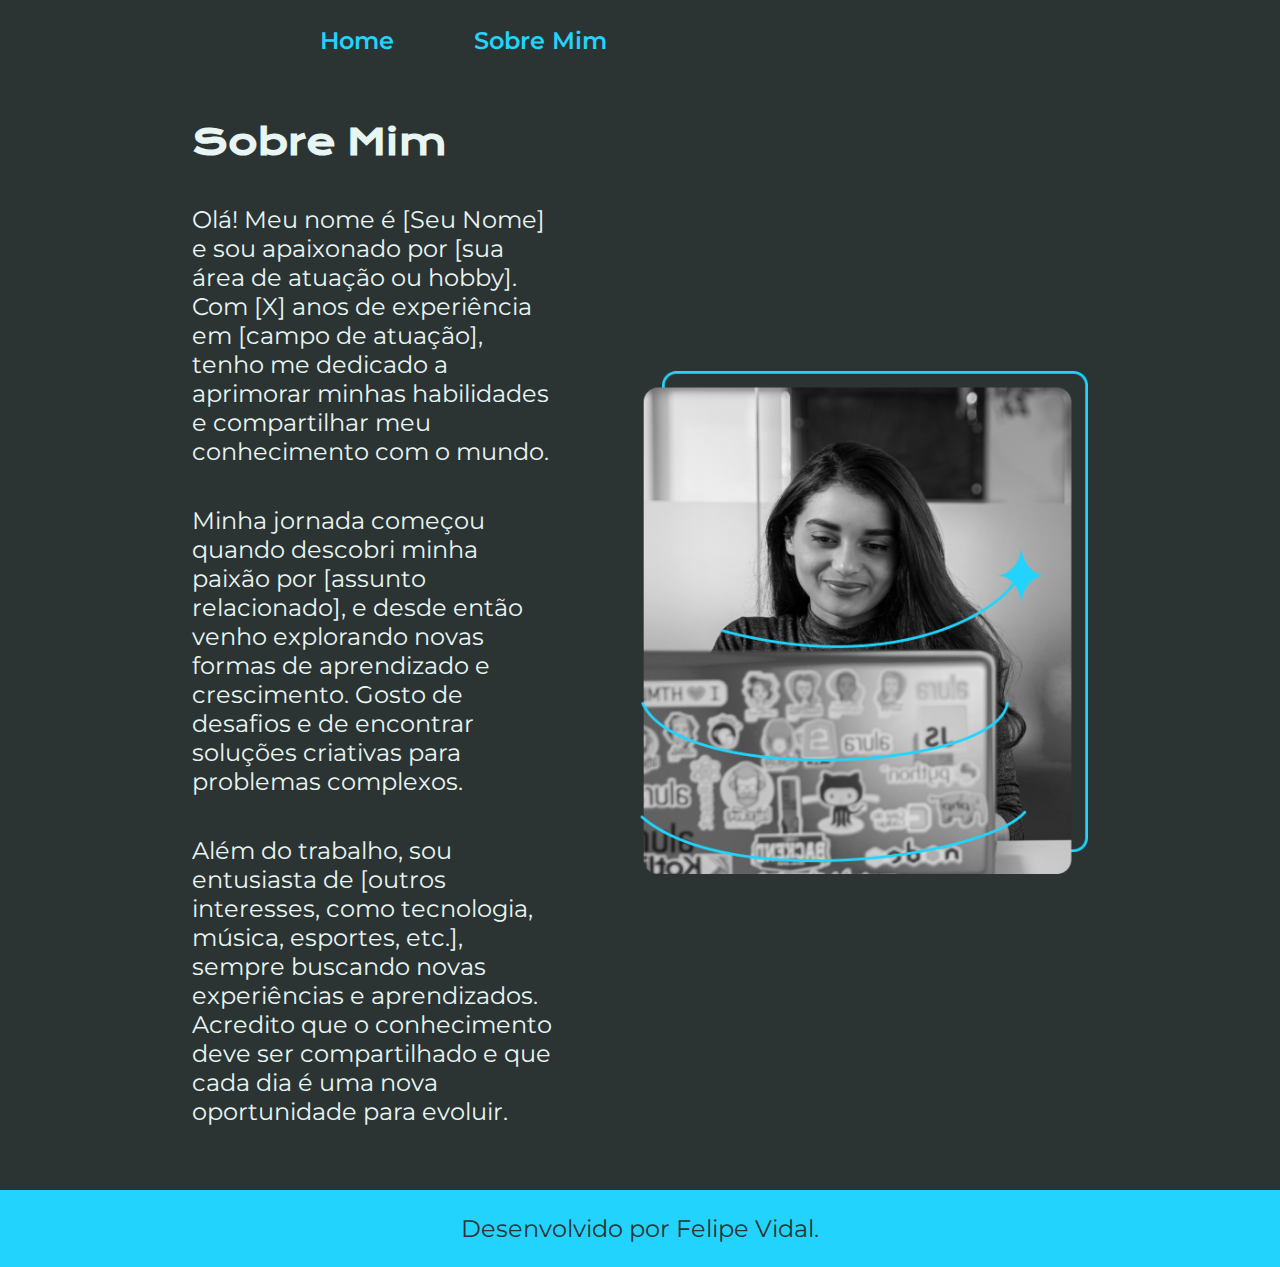
==== about.html @ 4f7fe80c "HTML-e-CSS-Portfolio" ====
<!DOCTYPE html>
<html lang="pt-br">
<head>
    <meta charset="UTF-8">
    <meta name="viewport" content="width=device-width, initial-scale=1.0">
    <title>Sobre Mim</title>
    <link rel="stylesheet" href="css/style.css">
</head>
<body>
    <header class="cabecalho">
        <nav class="cabecalho__menu">
            <a class="cabecalho__menu__link" href="index.html">Home</a>
            <a class="cabecalho__menu__link" href="about.html">Sobre Mim</a>
        </nav>
    </header>
    <main class="apresentacao">
        <section class="apresentacao__conteudo">
            <h1 class="apresentacao__conteudo__titulo">Sobre Mim</h1>
            <p class="apresentacao__conteudo__paragrafo">
                Olá! Meu nome é [Seu Nome] e sou apaixonado por [sua área de atuação ou hobby]. Com [X] anos de experiência em [campo de atuação], tenho me dedicado a aprimorar minhas habilidades e compartilhar meu conhecimento com o mundo.
            </p>
            <p class="apresentacao__conteudo__paragrafo">
                Minha jornada começou quando descobri minha paixão por [assunto relacionado], e desde então venho explorando novas formas de aprendizado e crescimento. Gosto de desafios e de encontrar soluções criativas para problemas complexos.
            </p>
            <p class="apresentacao__conteudo__paragrafo">
                Além do trabalho, sou entusiasta de [outros interesses, como tecnologia, música, esportes, etc.], sempre buscando novas experiências e aprendizados. Acredito que o conhecimento deve ser compartilhado e que cada dia é uma nova oportunidade para evoluir.
            </p>
        </section>
        <img class="apresentacao__imagem" src="img/Imagem.png" alt="Imagem do Groot.">
    </main>
    <footer class="rodape">
        <p>Desenvolvido por Felipe Vidal.</p>
    </footer>
</body>
</html>
---- css/style.css ----
@import url('https://fonts.googleapis.com/css2?family=Krona+One&family=Montserrat:ital,wght@0,100..900;1,100..900&display=swap');

:root {
    --cor-primaria: #2C3333;
    --cor-secundaria: #E7F6F2;
    --cor-tercearia: #22D4FD;
    --cor-hover: #395B64;

    --cor-laranja: #FF5E00;
    --cor-azul: #22D4FD;
    --cor-branco: #F6F6F6;
    --cor-preto: #000000;

    --fonte-primaria: "Krona One", sans-serif;
    --fonte-secundaria: 'Montserrat', sans-serif;
}

* {
    margin: 0;
    padding: 0;
}

body {
    /* height: 100vh; */
    box-sizing: border-box;
    background-color: var(--cor-primaria);
    color: var(--cor-secundaria);
}

.cabecalho {
    padding: 2% 0% 0% 25%;
}

.cabecalho__menu {
    display: flex;
    gap: 80px;
}

.cabecalho__menu__link {
    font-family: var(--fonte-secundaria);
    font-weight: 600;
    font-size: 1.5rem;
    color: var(--cor-tercearia);
    text-decoration: none;
}

.apresentacao {
    padding: 5% 15%;
    display: flex;
    align-items: center;
    justify-content: space-between;
    gap: 82px;
}

.apresentacao__conteudo {
    width: 50%;
    display: flex;
    flex-direction: column;
    gap: 40px;
}

.apresentacao__conteudo__titulo {
    font-size: 2.25rem;
    font-family: var(--fonte-primaria);
}

.titulo-destaque {
    color: var(--cor-tercearia);
}

.apresentacao__conteudo__paragrafo {
    font-size: 1.5rem;
    font-family: var(--fonte-secundaria);
}

.apresentacao__links {
    display: flex;
    flex-direction: column;
    justify-content: space-between;
    align-items: center;
    gap: 32px;
}

.apresentacao__links__subtitulo {
    font-family: var(--fonte-primaria);
    font-weight: 400;
    font-size: 1.5rem;
}

.apresentacao__links__navegacao {
    /* background-color: #22D4FD; */
    display: flex;
    justify-content: center;
    gap: 16px;
    width: 50%;
    text-align: center;
    border-radius: 8px;
    font-size: 1.5rem;
    font-weight: 600;
    padding: 21.5px 0;
    text-decoration: none;
    color: var(--cor-secundaria);
    border: 2px solid var(--cor-tercearia);
    font-family: var(--fonte-secundaria);
}

.apresentacao__links__navegacao:hover {
    background-color: var(--cor-hover);
}

.apresentacao__imagem {
    width: 50%;
}

.rodape {
    padding: 24px;
    color: var(--cor-primaria);
    background-color: var(--cor-tercearia);
    text-align: center;
    font-family: var(--fonte-secundaria);
    font-size: 1.5rem;
    font-weight: 400;
}

@media (max-width: 1200px) {
    .cabecalho {
        padding: 10%;
    }

    .cabecalho__menu {
        justify-content: center;
    }
    
    .apresentacao {
        flex-direction: column-reverse;
        padding: 5%;
    }

    .apresentacao__conteudo {
        width: auto;
    }
}
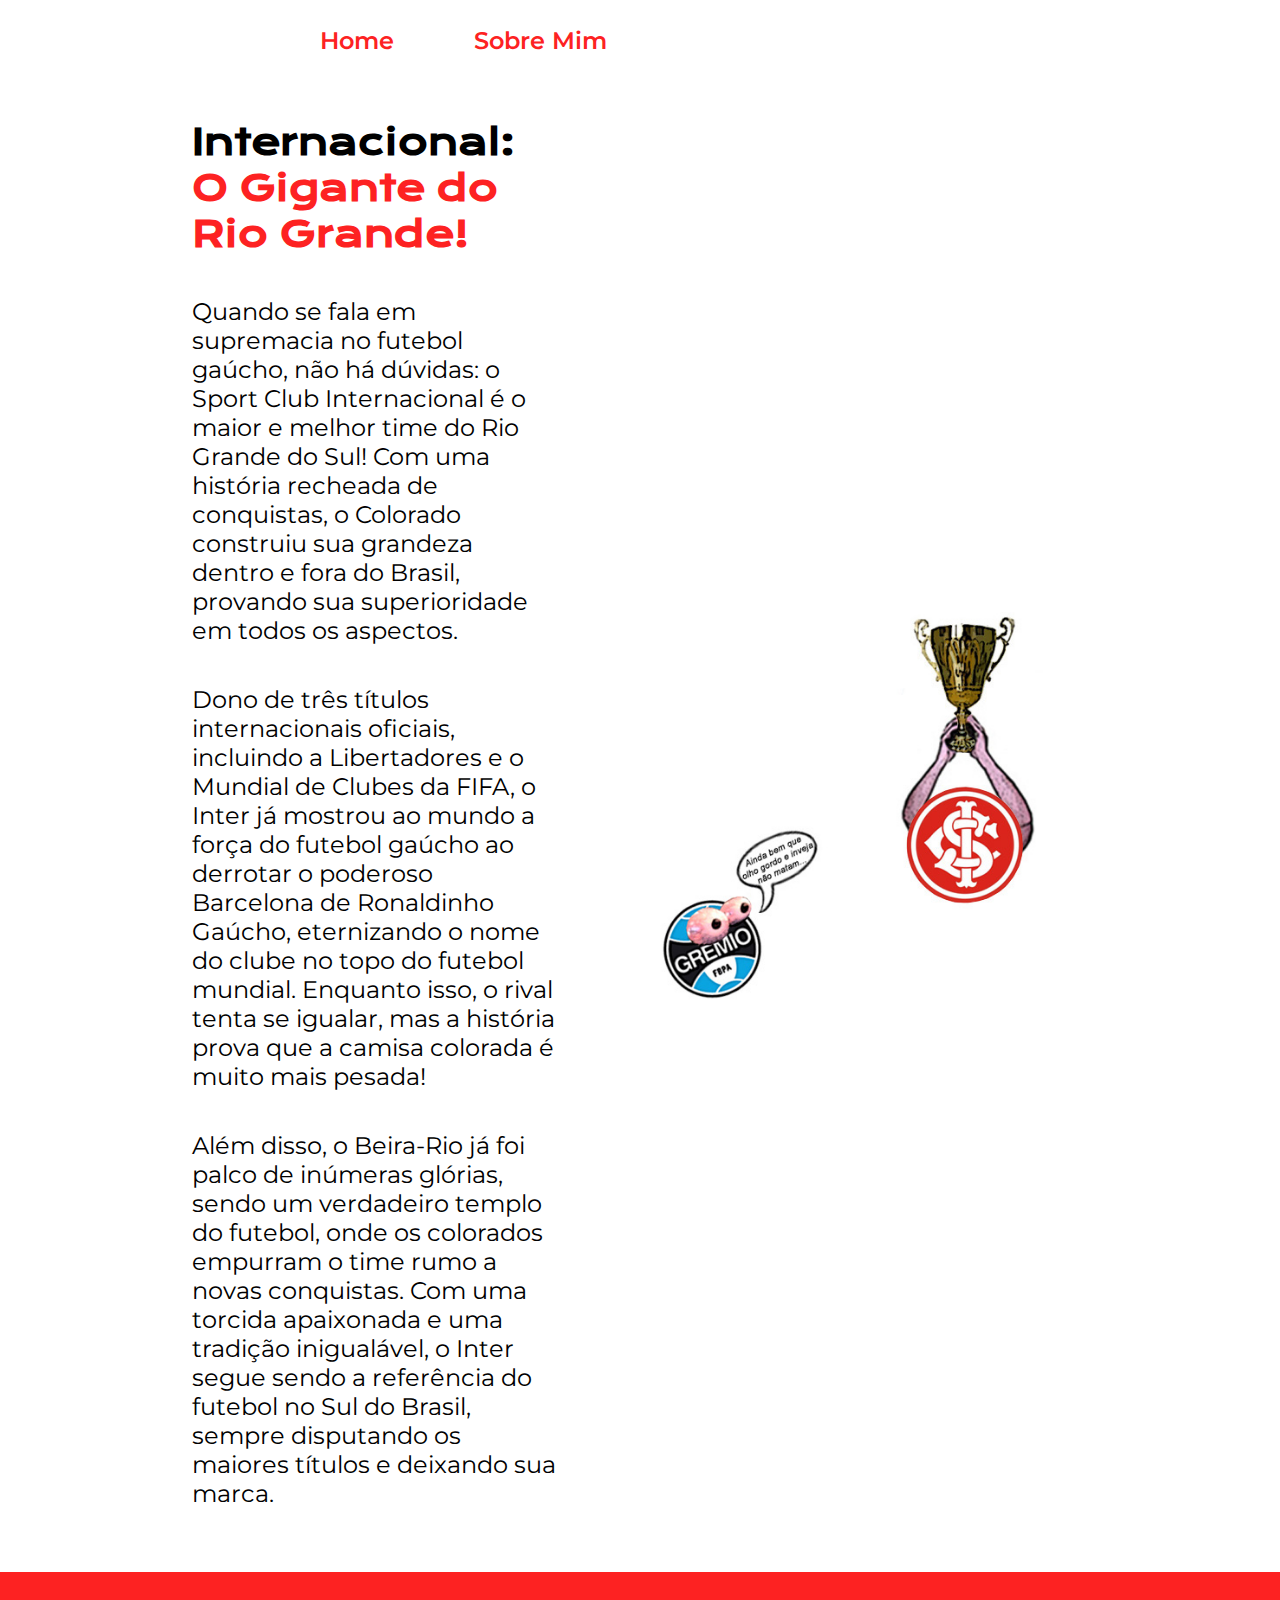
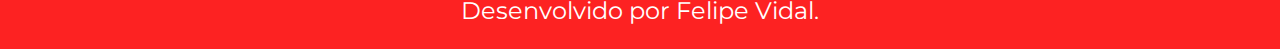
==== commit ea6e879e: "atualizacao" ====
--- a/about.html
+++ b/about.html
@@ -15,18 +15,18 @@
     </header>
     <main class="apresentacao">
         <section class="apresentacao__conteudo">
-            <h1 class="apresentacao__conteudo__titulo">Sobre Mim</h1>
+            <h1 class="apresentacao__conteudo__titulo">Internacional: <strong class="titulo-destaque">O Gigante do Rio Grande!</strong></h1>
             <p class="apresentacao__conteudo__paragrafo">
-                Olá! Meu nome é [Seu Nome] e sou apaixonado por [sua área de atuação ou hobby]. Com [X] anos de experiência em [campo de atuação], tenho me dedicado a aprimorar minhas habilidades e compartilhar meu conhecimento com o mundo.
+                Quando se fala em supremacia no futebol gaúcho, não há dúvidas: o Sport Club Internacional é o maior e melhor time do Rio Grande do Sul! Com uma história recheada de conquistas, o Colorado construiu sua grandeza dentro e fora do Brasil, provando sua superioridade em todos os aspectos.
             </p>
             <p class="apresentacao__conteudo__paragrafo">
-                Minha jornada começou quando descobri minha paixão por [assunto relacionado], e desde então venho explorando novas formas de aprendizado e crescimento. Gosto de desafios e de encontrar soluções criativas para problemas complexos.
+                Dono de três títulos internacionais oficiais, incluindo a Libertadores e o Mundial de Clubes da FIFA, o Inter já mostrou ao mundo a força do futebol gaúcho ao derrotar o poderoso Barcelona de Ronaldinho Gaúcho, eternizando o nome do clube no topo do futebol mundial. Enquanto isso, o rival tenta se igualar, mas a história prova que a camisa colorada é muito mais pesada!
             </p>
             <p class="apresentacao__conteudo__paragrafo">
-                Além do trabalho, sou entusiasta de [outros interesses, como tecnologia, música, esportes, etc.], sempre buscando novas experiências e aprendizados. Acredito que o conhecimento deve ser compartilhado e que cada dia é uma nova oportunidade para evoluir.
+                Além disso, o Beira-Rio já foi palco de inúmeras glórias, sendo um verdadeiro templo do futebol, onde os colorados empurram o time rumo a novas conquistas. Com uma torcida apaixonada e uma tradição inigualável, o Inter segue sendo a referência do futebol no Sul do Brasil, sempre disputando os maiores títulos e deixando sua marca.
             </p>
         </section>
-        <img class="apresentacao__imagem" src="img/Imagem.png" alt="Imagem do Groot.">
+        <img class="apresentacao__imagem" src="img/inter.jpg" alt="Imagem do Groot.">
     </main>
     <footer class="rodape">
         <p>Desenvolvido por Felipe Vidal.</p>
--- a/css/style.css
+++ b/css/style.css
@@ -1,10 +1,10 @@
 @import url('https://fonts.googleapis.com/css2?family=Krona+One&family=Montserrat:ital,wght@0,100..900;1,100..900&display=swap');
 
 :root {
-    --cor-primaria: #2C3333;
-    --cor-secundaria: #E7F6F2;
-    --cor-tercearia: #22D4FD;
-    --cor-hover: #395B64;
+    --cor-primaria: #ffffff;
+    --cor-secundaria: #000000;
+    --cor-tercearia: #fd2222;
+    --cor-hover: #c9c9c9;
 
     --cor-laranja: #FF5E00;
     --cor-azul: #22D4FD;
@@ -87,6 +87,11 @@
     font-size: 1.5rem;
 }
 
+.apresentacao__links__navegacao img {
+    width: 30px;
+    height: 30px;
+}
+
 .apresentacao__links__navegacao {
     /* background-color: #22D4FD; */
     display: flex;
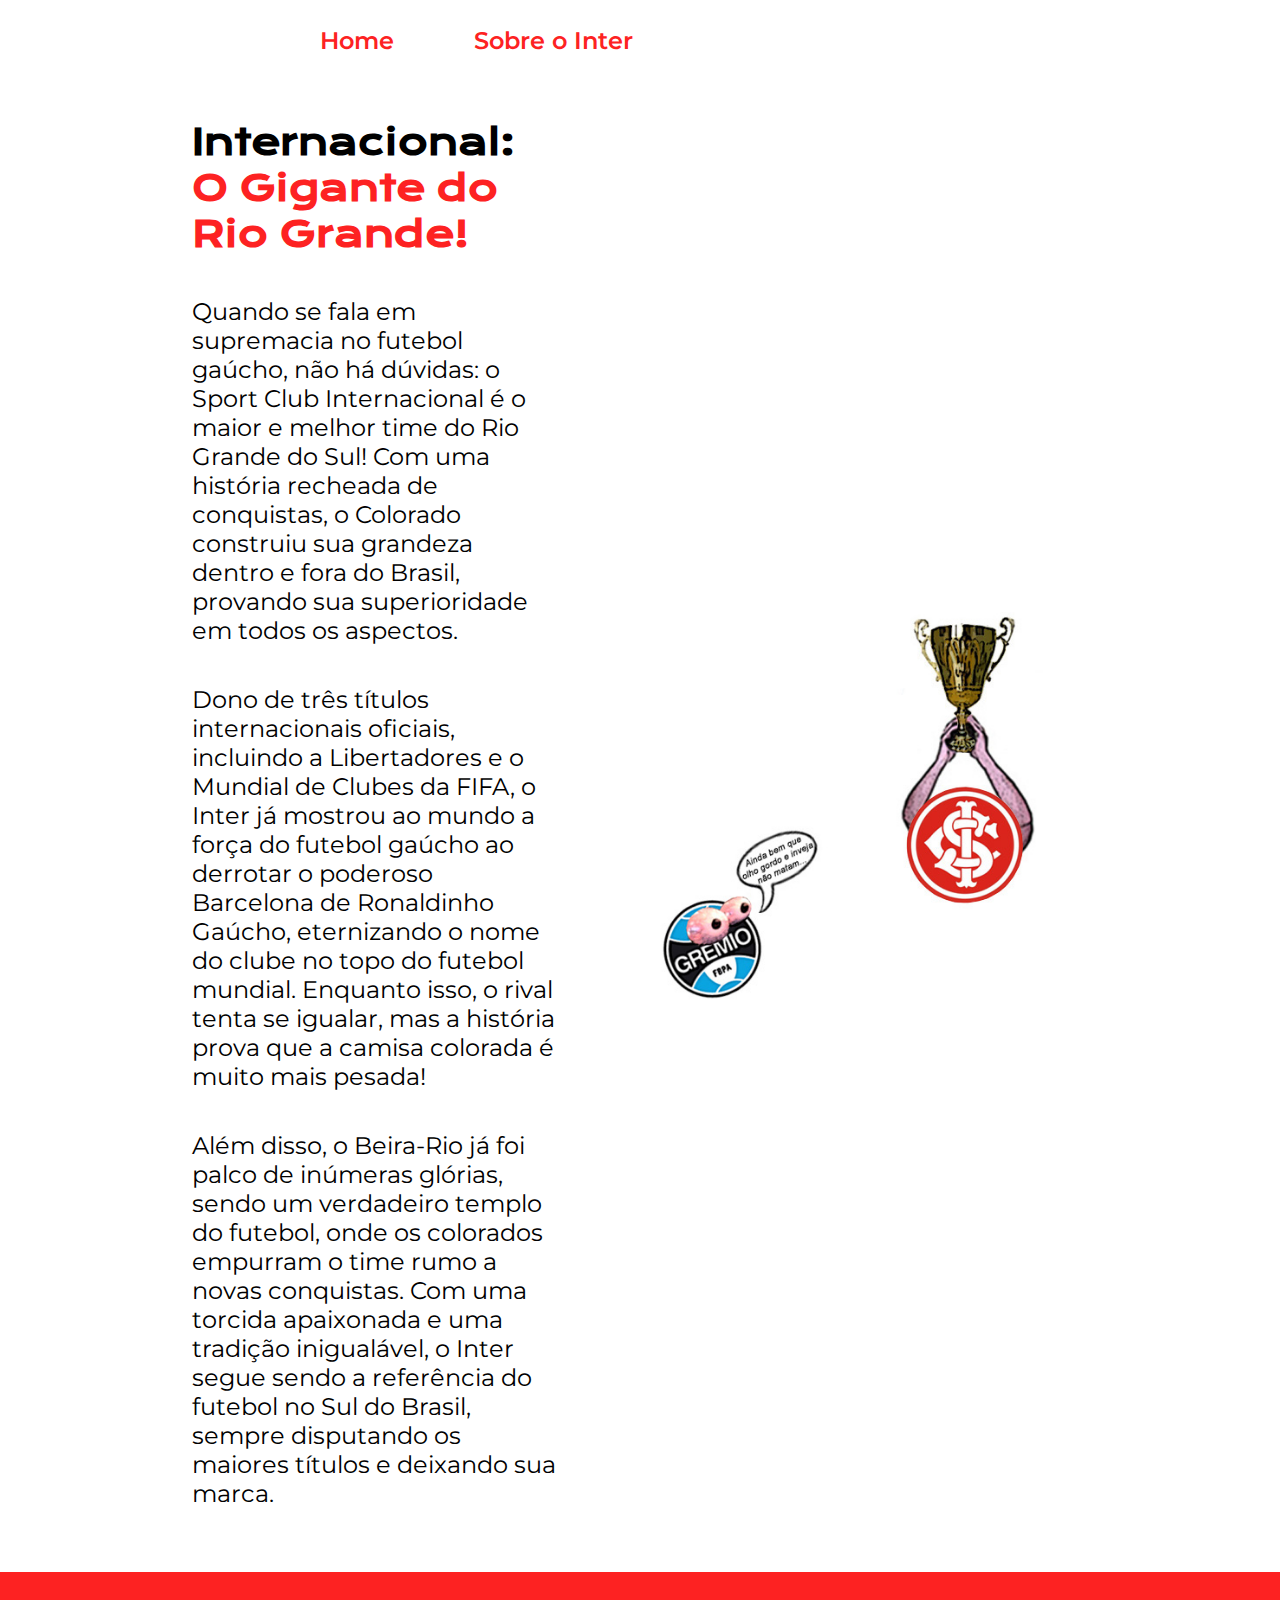
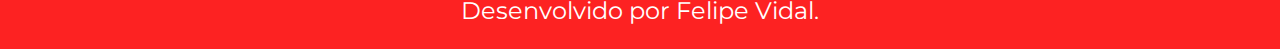
==== commit c835d628: "atualizacao" ====
--- a/about.html
+++ b/about.html
@@ -10,7 +10,7 @@
     <header class="cabecalho">
         <nav class="cabecalho__menu">
             <a class="cabecalho__menu__link" href="index.html">Home</a>
-            <a class="cabecalho__menu__link" href="about.html">Sobre Mim</a>
+            <a class="cabecalho__menu__link" href="about.html">Sobre o Inter</a>
         </nav>
     </header>
     <main class="apresentacao">
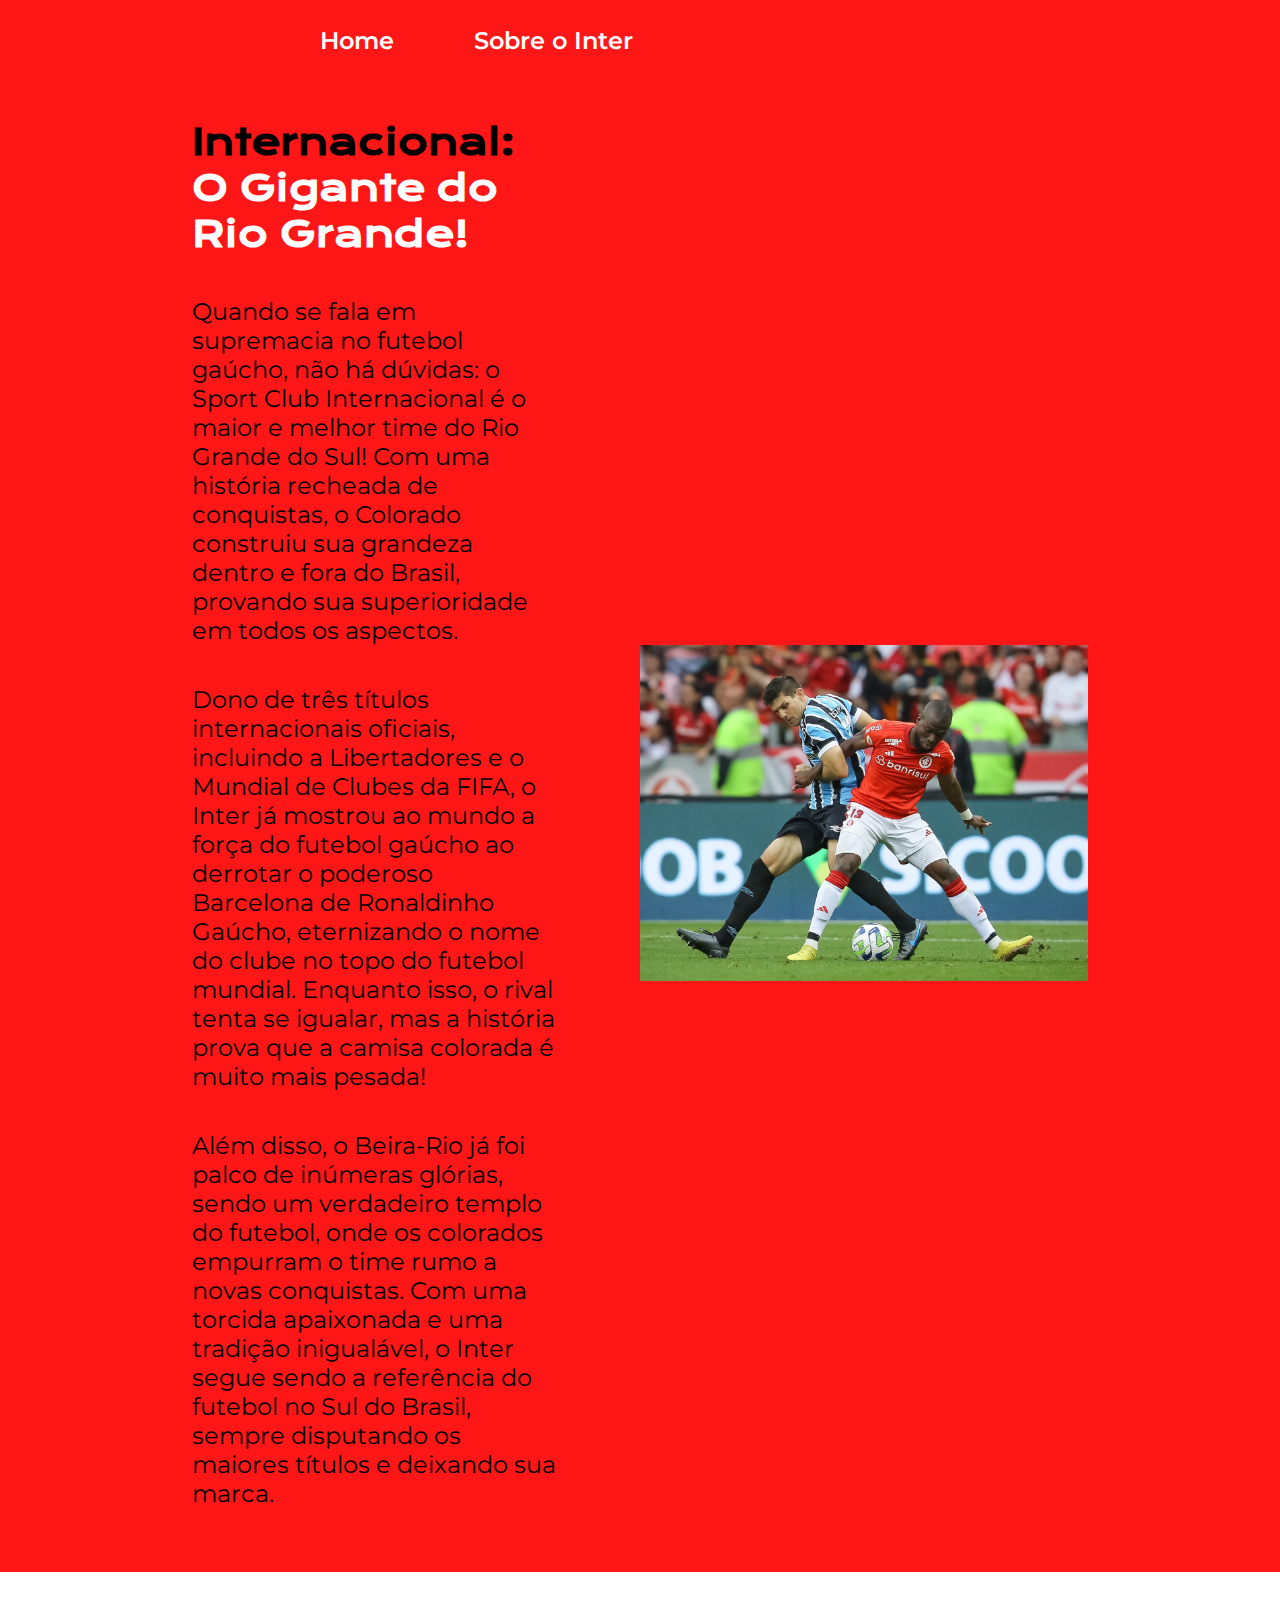
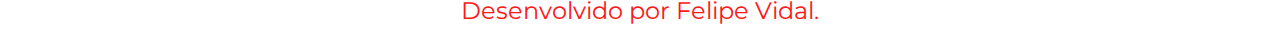
==== commit 1d2c0494: "atualizacao" ====
--- a/about.html
+++ b/about.html
@@ -26,7 +26,7 @@
                 Além disso, o Beira-Rio já foi palco de inúmeras glórias, sendo um verdadeiro templo do futebol, onde os colorados empurram o time rumo a novas conquistas. Com uma torcida apaixonada e uma tradição inigualável, o Inter segue sendo a referência do futebol no Sul do Brasil, sempre disputando os maiores títulos e deixando sua marca.
             </p>
         </section>
-        <img class="apresentacao__imagem" src="img/inter.jpg" alt="Imagem do Groot.">
+        <img class="apresentacao__imagem" src="img/valencia.jpg" alt="Imagem do Groot.">
     </main>
     <footer class="rodape">
         <p>Desenvolvido por Felipe Vidal.</p>
--- a/css/style.css
+++ b/css/style.css
@@ -1,9 +1,9 @@
 @import url('https://fonts.googleapis.com/css2?family=Krona+One&family=Montserrat:ital,wght@0,100..900;1,100..900&display=swap');
 
 :root {
-    --cor-primaria: #ffffff;
+    --cor-primaria: #ff1717;
     --cor-secundaria: #000000;
-    --cor-tercearia: #fd2222;
+    --cor-tercearia: #ffffff;
     --cor-hover: #c9c9c9;
 
     --cor-laranja: #FF5E00;
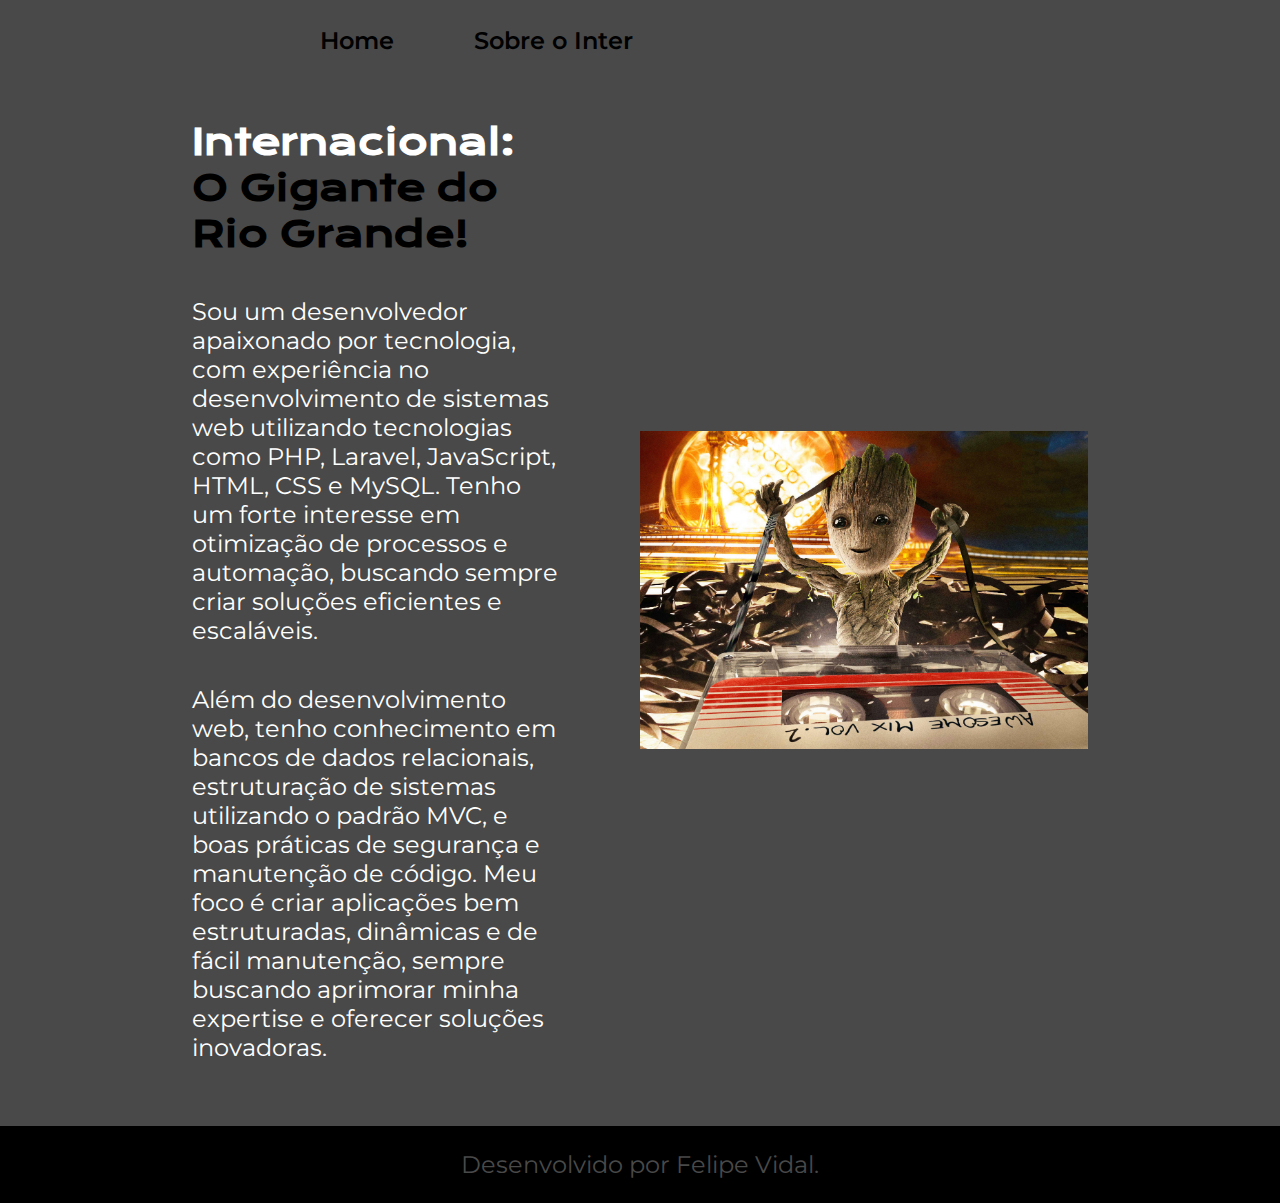
==== commit 90bf1d20: "atualizacaooo" ====
--- a/about.html
+++ b/about.html
@@ -17,16 +17,13 @@
         <section class="apresentacao__conteudo">
             <h1 class="apresentacao__conteudo__titulo">Internacional: <strong class="titulo-destaque">O Gigante do Rio Grande!</strong></h1>
             <p class="apresentacao__conteudo__paragrafo">
-                Quando se fala em supremacia no futebol gaúcho, não há dúvidas: o Sport Club Internacional é o maior e melhor time do Rio Grande do Sul! Com uma história recheada de conquistas, o Colorado construiu sua grandeza dentro e fora do Brasil, provando sua superioridade em todos os aspectos.
+                Sou um desenvolvedor apaixonado por tecnologia, com experiência no desenvolvimento de sistemas web utilizando tecnologias como PHP, Laravel, JavaScript, HTML, CSS e MySQL. Tenho um forte interesse em otimização de processos e automação, buscando sempre criar soluções eficientes e escaláveis.
             </p>
             <p class="apresentacao__conteudo__paragrafo">
-                Dono de três títulos internacionais oficiais, incluindo a Libertadores e o Mundial de Clubes da FIFA, o Inter já mostrou ao mundo a força do futebol gaúcho ao derrotar o poderoso Barcelona de Ronaldinho Gaúcho, eternizando o nome do clube no topo do futebol mundial. Enquanto isso, o rival tenta se igualar, mas a história prova que a camisa colorada é muito mais pesada!
-            </p>
-            <p class="apresentacao__conteudo__paragrafo">
-                Além disso, o Beira-Rio já foi palco de inúmeras glórias, sendo um verdadeiro templo do futebol, onde os colorados empurram o time rumo a novas conquistas. Com uma torcida apaixonada e uma tradição inigualável, o Inter segue sendo a referência do futebol no Sul do Brasil, sempre disputando os maiores títulos e deixando sua marca.
+                Além do desenvolvimento web, tenho conhecimento em bancos de dados relacionais, estruturação de sistemas utilizando o padrão MVC, e boas práticas de segurança e manutenção de código. Meu foco é criar aplicações bem estruturadas, dinâmicas e de fácil manutenção, sempre buscando aprimorar minha expertise e oferecer soluções inovadoras.
             </p>
         </section>
-        <img class="apresentacao__imagem" src="img/valencia.jpg" alt="Imagem do Groot.">
+        <img class="apresentacao__imagem" src="img/groot2.jpg" alt="Imagem do Groot.">
     </main>
     <footer class="rodape">
         <p>Desenvolvido por Felipe Vidal.</p>
--- a/css/style.css
+++ b/css/style.css
@@ -1,10 +1,10 @@
 @import url('https://fonts.googleapis.com/css2?family=Krona+One&family=Montserrat:ital,wght@0,100..900;1,100..900&display=swap');
 
 :root {
-    --cor-primaria: #ff1717;
-    --cor-secundaria: #000000;
-    --cor-tercearia: #ffffff;
-    --cor-hover: #c9c9c9;
+    --cor-primaria: #494949;
+    --cor-secundaria: #ffffff;
+    --cor-tercearia: #000000;
+    --cor-hover: #9b9b9b;
 
     --cor-laranja: #FF5E00;
     --cor-azul: #22D4FD;
